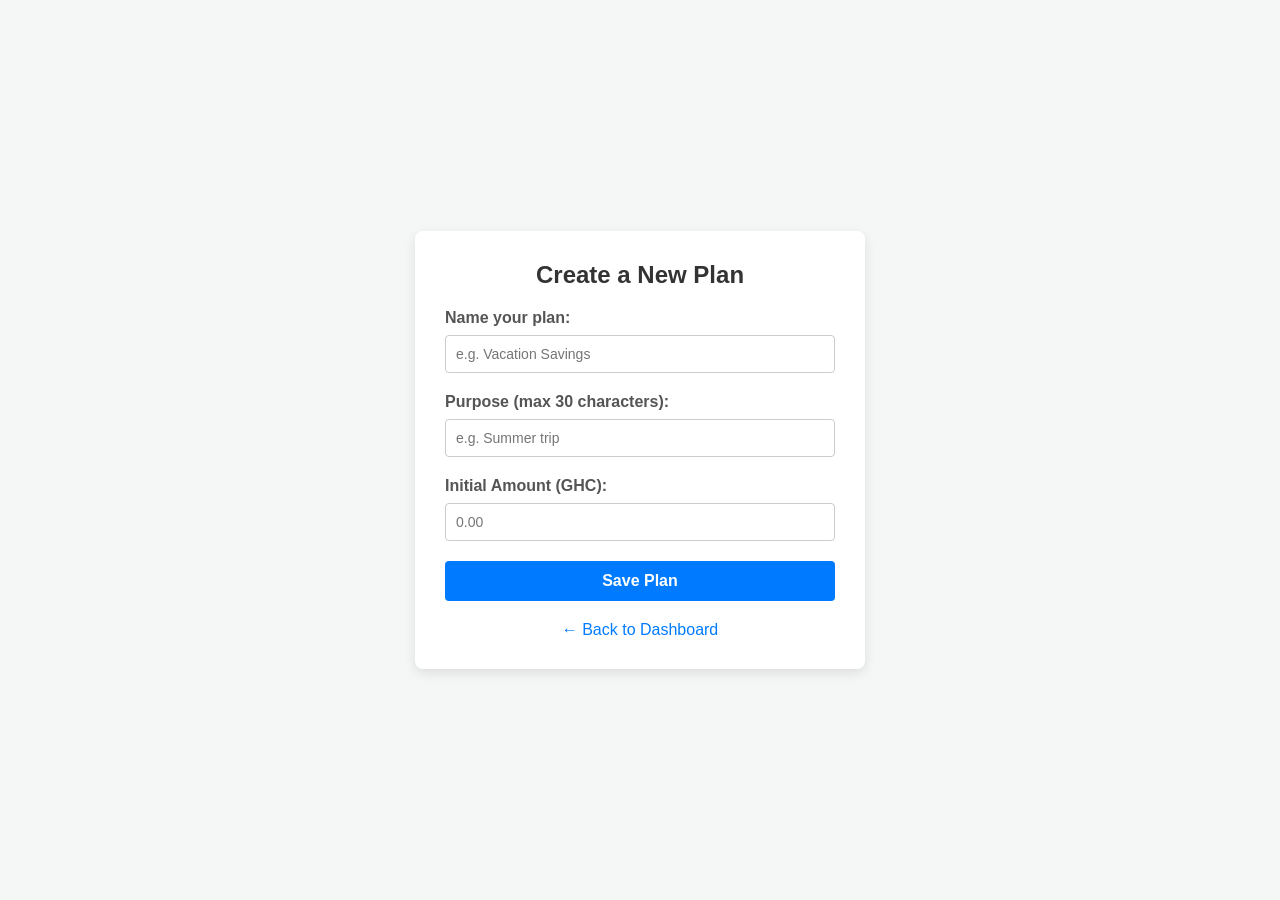
==== create_plan.html @ 6f8e3fe5 "Deployoing FT" ====
<!DOCTYPE html>
<html lang="en">
<head>
    <meta charset="UTF-8">
    <title>Finance Tracker - Create Plan</title>
    <link rel="stylesheet" href="style.css">
</head>
<body>
    <div class="master-frame">
        <h2>Create a New Plan</h2>
        
        <div id="alertBox" class="alert" style="display: none;"></div>

        <form id="createPlanForm">
            <div class="form-group">
                <label for="planName">Name your plan:</label>
                <input type="text" id="planName" placeholder="e.g. Vacation Savings" required>
            </div>
            
            <div class="form-group">
                <label for="purpose">Purpose (max 30 characters):</label>
                <input type="text" id="purpose" maxlength="30" placeholder="e.g. Summer trip" required>
            </div>

            <div class="form-group">
                <label for="amount">Initial Amount (GHC):</label>
                <input type="number" id="amount" step="0.01" min="0" placeholder="0.00" required>
            </div>

            <button type="submit">Save Plan</button>
        </form>

        <div class="nav-links" style="margin-top: 20px;">
            <a href="dashboard.html">← Back to Dashboard</a>
        </div>
    </div>

    <script src="app.js"></script>
    <script>
        const form = document.getElementById("createPlanForm");
        const alertBox = document.getElementById("alertBox");

        function showAlert(message, type = "error") {
            alertBox.textContent = message;
            alertBox.className = `alert alert-${type}`;
            alertBox.style.display = "block";
        }

        form.addEventListener("submit", function(e) {
            e.preventDefault();
            alertBox.style.display = "none";

            const planName = document.getElementById("planName").value.trim();
            const purpose = document.getElementById("purpose").value.trim();
            const amountStr = document.getElementById("amount").value.trim();

            // 1. Validate Plan Name
            if (!planName) {
                showAlert("Plan name cannot be empty.", "error");
                return;
            }

            // 2. Validate Purpose Length (1 to 30 characters)
            if (purpose.length === 0 || purpose.length > 30) {
                showAlert("Purpose must be between 1 and 30 characters long.", "error");
                return;
            }

            // 3. Validate Amount
            const amount = parseFloat(amountStr);
            if (isNaN(amount) || amount < 0) {
                showAlert("Invalid number: Amount cannot be negative.", "error");
                return;
            }

            // 4. Load Data, Add Plan, and Save to LocalStorage
            const data = loadTrackerData();
            if (!data.plans) {
                data.plans = {};
            }

            data.plans[planName] = {
                name: planName,
                purpose: purpose,
                amount: amount,
                last_date: getFormattedDate()
            };

            if (saveTrackerData(data)) {
                showAlert(`Plan '${planName}' has been saved successfully!`, "success");
                setTimeout(() => {
                    window.location.href = "dashboard.html";
                }, 1500);
            } else {
                showAlert("Error: Failed to save data to local storage.", "error");
            }
        });
    </script>
</body>
</html>
---- style.css ----
body {
    font-family: Arial, sans-serif;
    background-color: #f4f7f6;
    margin: 0;
    padding: 0;
    display: flex;
    justify-content: center;
    align-items: center;
    min-height: 100vh;
}

.master-frame {
    background: #ffffff;
    padding: 30px;
    border-radius: 8px;
    box-shadow: 0 4px 12px rgba(0, 0, 0, 0.1);
    width: 100%;
    max-width: 450px;
    box-sizing: border-box;
}

h2 {
    color: #333333;
    margin-top: 0;
    text-align: center;
}

.form-group {
    margin-bottom: 20px;
}

label {
    display: block;
    margin-bottom: 8px;
    color: #555555;
    font-weight: bold;
}

input, select {
    width: 100%;
    padding: 10px;
    border: 1px solid #ccc;
    border-radius: 4px;
    box-sizing: border-box;
    font-size: 14px;
}

button {
    width: 100%;
    background-color: #007bff;
    color: white;
    padding: 11px;
    border: none;
    border-radius: 4px;
    font-size: 16px;
    cursor: pointer;
    font-weight: bold;
}

button:hover {
    background-color: #0056b3;
}

.alert {
    padding: 10px;
    margin-bottom: 15px;
    border-radius: 4px;
    font-size: 14px;
    text-align: center;
}

.alert-success {
    background-color: #d4edda;
    color: #155724;
    border: 1px solid #c3e6cb;
}

.alert-error {
    background-color: #f8d7da;
    color: #721c24;
    border: 1px solid #f5c6cb;
}

.nav-links {
    text-align: center;
    margin-top: 20px;
}

.nav-links a {
    color: #007bff;
    text-decoration: none;
}

.nav-links a:hover {
    text-decoration: underline;
}
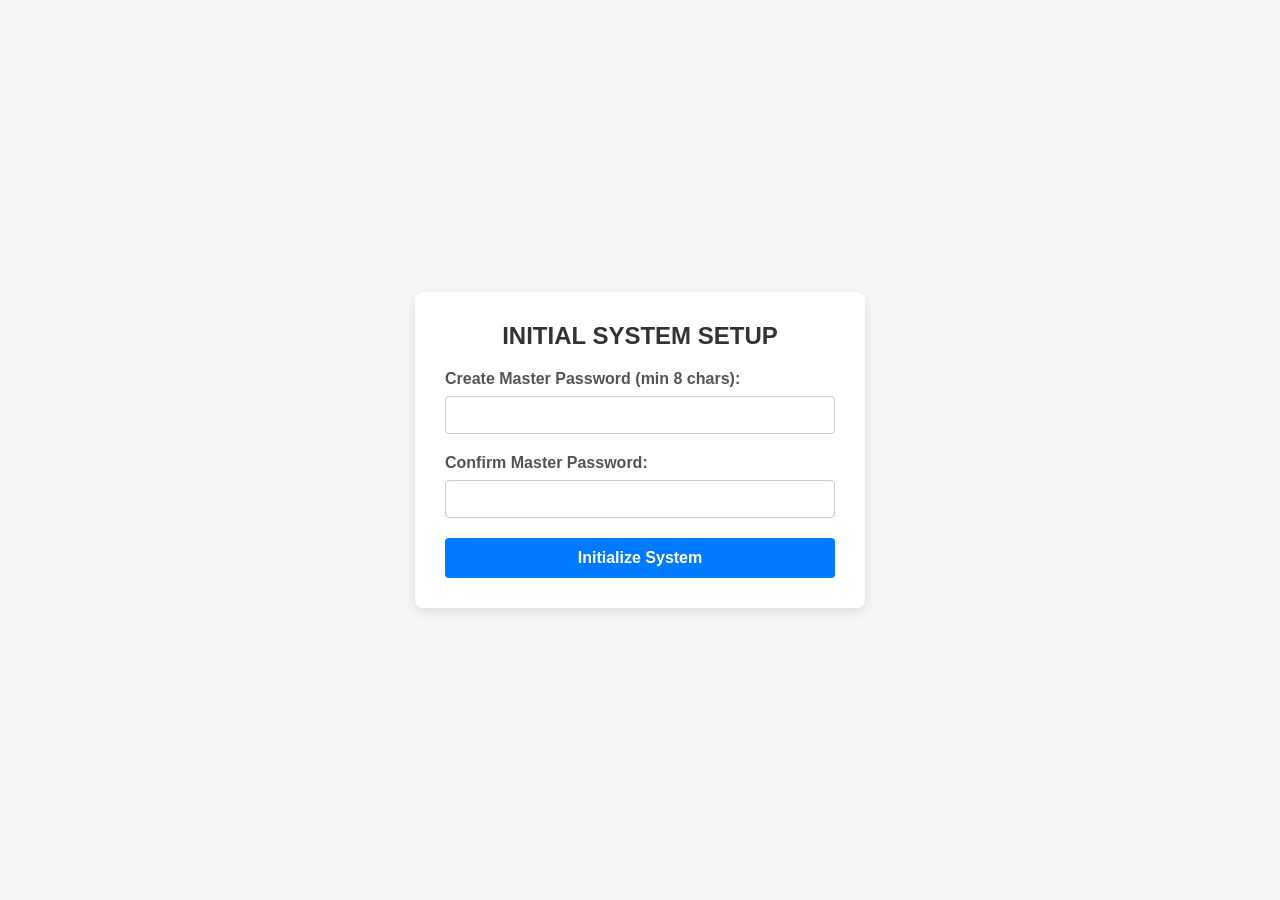
==== commit 64576cf2: "Added favicon" ====
--- a/create_plan.html
+++ b/create_plan.html
@@ -4,6 +4,7 @@
     <meta charset="UTF-8">
     <title>Finance Tracker - Create Plan</title>
     <link rel="stylesheet" href="style.css">
+    <link rel="icon" href="cute.PNG" type="image/png">
 </head>
 <body>
     <div class="master-frame">
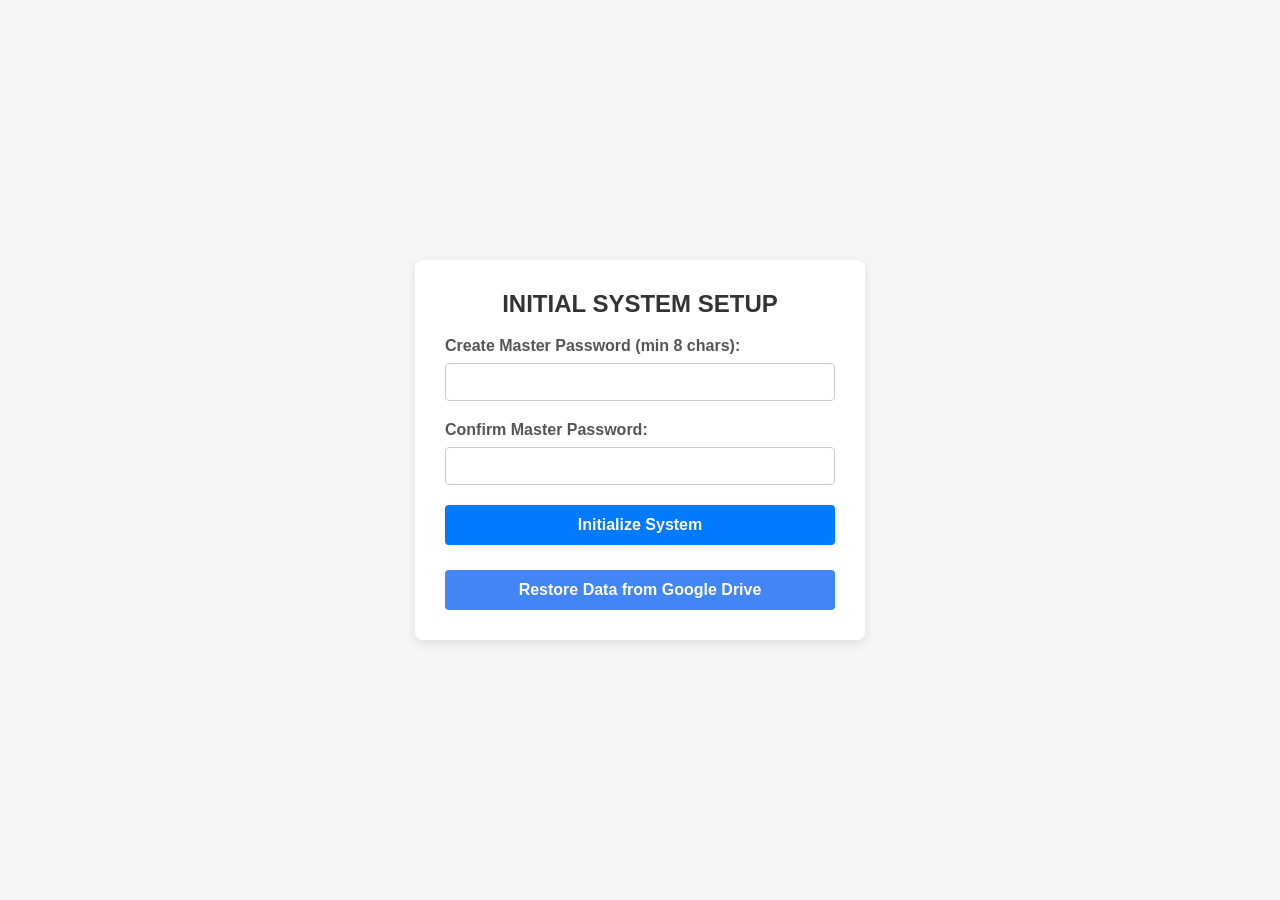
==== commit 1ec6d79e: "Fix HTML formatting issues in create_plan.html" ====
--- a/create_plan.html
+++ b/create_plan.html
@@ -5,6 +5,7 @@
     <title>Finance Tracker - Create Plan</title>
     <link rel="stylesheet" href="style.css">
     <link rel="icon" href="cute.PNG" type="image/png">
+    <meta name="viewport" content="width=device-width, initial-scale=1.0">
 </head>
 <body>
     <div class="master-frame">
@@ -98,4 +99,5 @@
         });
     </script>
 </body>
-</html>+</html>
+
--- a/style.css
+++ b/style.css
@@ -93,4 +93,39 @@
 
 .nav-links a:hover {
     text-decoration: underline;
-}+}
+
+/* Responsive Mobile Optimization (Preserves Desktop Layout) */
+@media screen and (max-width: 600px) {
+    body {
+        padding: 10px;
+        align-items: flex-start;
+    }
+
+    .master-frame {
+        width: 100% !important;
+        max-width: 100% !important;
+        padding: 20px 15px !important;
+        box-shadow: none !important;
+        border-radius: 6px;
+    }
+
+    h2 {
+        font-size: 20px;
+    }
+
+    input, select, button {
+        padding: 14px 10px !important;
+        font-size: 16px !important; /* Prevents auto-zoom on mobile safari/chrome */
+    }
+
+    button {
+        margin-top: 5px;
+    }
+
+    .nav-links a {
+        display: inline-block;
+        padding: 10px 0;
+        font-size: 15px;
+    }
+}
